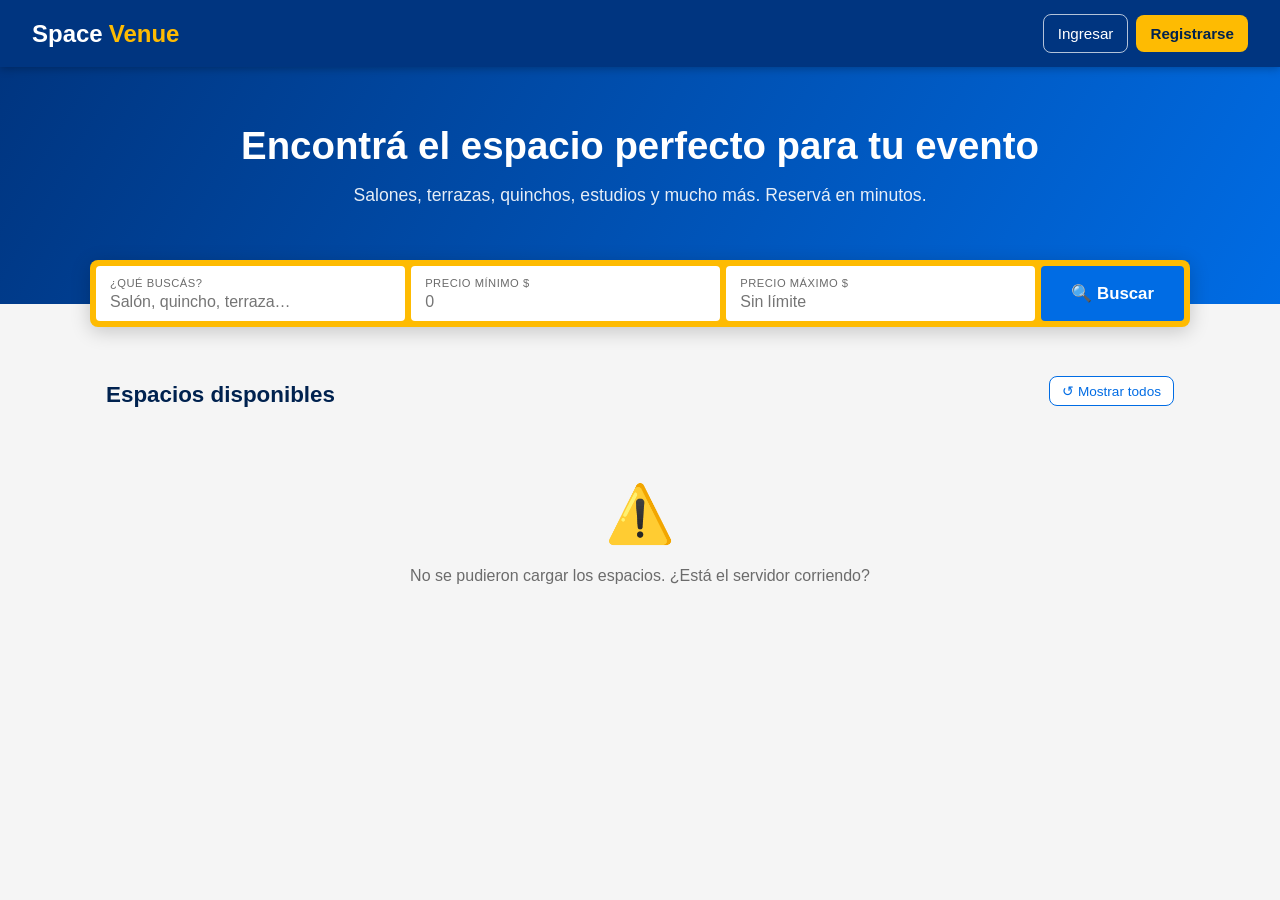
==== frontend/admin-spaces.html @ fc84c60c "front" ====
<!DOCTYPE html>
<html lang="es">
<head>
    <meta charset="UTF-8">
    <meta name="viewport" content="width=device-width, initial-scale=1.0">
    <title>Administración de Espacios | SpaceVenue</title>
    <link rel="stylesheet" href="css/styles.css">
</head>
<body>

<header class="navbar">
    <a href="index.html" class="brand">Space<span>Venue</span></a>
    <nav id="nav-links"></nav>
</header>

<div class="container">
    <div class="flex between align-center" style="margin: 2rem 0;">
        <h1>Administración de Espacios</h1>
        <button class="btn primary" onclick="showCreateModal()">+ Nuevo Espacio</button>
    </div>

    <div id="alert"></div>

    <div class="search-bar">
        <input type="text" id="search-input" placeholder="Buscar por nombre..." onkeyup="filterSpaces()">
        <button class="btn secondary" onclick="loadAllSpaces()">↺ Actualizar</button>
    </div>

    <table class="admin-table">
        <thead>
            <tr>
                <th>ID</th>
                <th>Nombre</th>
                <th>Propietario</th>
                <th>Precio</th>
                <th>Activo</th>
                <th>Acciones</th>
            </tr>
        </thead>
        <tbody id="spaces-table">
            <tr><td colspan="6" class="text-center">Cargando...</td></tr>
        </tbody>
    </table>
</div>

<!-- Modal para crear/editar espacio -->
<div id="space-modal" class="modal-overlay">
    <div class="modal-overlay-content">
        <span class="close" onclick="closeModal()">&times;</span>
        <h2 id="modal-title">Crear Nuevo Espacio</h2>
        
        <form id="space-form" onsubmit="saveSpace(event)">
            <div class="form-group">
                <label>Nombre del Espacio</label>
                <input type="text" id="space-name" required>
            </div>

            <div class="form-group">
                <label>Descripción</label>
                <textarea id="space-desc" required></textarea>
            </div>

            <div class="form-group">
                <label>Precio Base ($)</label>
                <input type="number" id="space-price" min="0" step="100" required>
            </div>

            <div class="form-group">
                <label>Latitud</label>
                <input type="number" id="space-lat" step="0.0001" required>
            </div>

            <div class="form-group">
                <label>Longitud</label>
                <input type="number" id="space-lng" step="0.0001" required>
            </div>

            <div class="form-group">
                <label>Política de Cancelación</label>
                <select id="space-policy" required>
                    <option value="FLEXIBLE">Flexible</option>
                    <option value="MODERATE">Moderada</option>
                    <option value="STRICT">Estricta</option>
                </select>
            </div>

            <div class="form-group">
                <label>Tiempo Buffer (horas)</label>
                <input type="number" id="space-buffer" min="0" step="1" value="0">
            </div>

            <div class="form-group">
                <label>
                    <input type="checkbox" id="space-active" checked>
                    Activo
                </label>
            </div>

            <div class="form-actions">
                <button type="submit" class="btn primary">Guardar</button>
                <button type="button" class="btn secondary" onclick="closeModal()">Cancelar</button>
            </div>
        </form>
    </div>
</div>

<script src="js/api.js"></script>
<script src="js/admin-spaces.js"></script>
</body>
</html>
---- frontend/css/styles.css ----
:root {
    --primary: #003580;
    --primary-dark: #00224f;
    --accent: #febb02;
    --blue-light: #006ce4;
    --bg: #f5f5f5;
    --card: #ffffff;
    --text: #1a1a1a;
    --muted: #6b6b6b;
    --border: #e0e0e0;
    --green: #008009;
    --red: #cc0000;
    --radius: 8px;
}

* { box-sizing: border-box; margin: 0; padding: 0; }

body {
    font-family: "Segoe UI", Roboto, Helvetica, Arial, sans-serif;
    background: var(--bg);
    color: var(--text);
    line-height: 1.4;
}

a { text-decoration: none; color: inherit; }

/* -------------------- NAVBAR -------------------- */
.navbar {
    background: var(--primary);
    color: #fff;
    padding: 14px 32px;
    display: flex;
    align-items: center;
    justify-content: space-between;
    position: sticky;
    top: 0;
    z-index: 100;
    box-shadow: 0 2px 8px rgba(0,0,0,.25);
}
.navbar .brand {
    font-size: 1.5rem;
    font-weight: 700;
    display: flex;
    align-items: center;
    gap: 6px;
}
.navbar .brand span { color: var(--accent); }
.navbar nav { display: flex; gap: 8px; align-items: center; flex-wrap: wrap; }
.navbar nav a, .navbar nav button {
    color: #fff;
    background: transparent;
    border: 1px solid transparent;
    padding: 8px 14px;
    border-radius: var(--radius);
    cursor: pointer;
    font-size: .95rem;
    font-family: inherit;
    transition: background .15s;
}
.navbar nav a:hover, .navbar nav button:hover { background: rgba(255,255,255,.15); }
.navbar .btn-outline { border: 1px solid rgba(255,255,255,.7); }
.navbar .btn-solid {
    background: var(--accent);
    color: var(--primary-dark);
    font-weight: 700;
    border: none;
}
.navbar .btn-solid:hover { background: #e0a800; }

/* -------------------- HERO + BUSCADOR -------------------- */
.hero {
    background: linear-gradient(120deg, var(--primary) 0%, var(--blue-light) 100%);
    color: #fff;
    padding: 52px 32px 96px;
    text-align: center;
}
.hero h1 { font-size: 2.4rem; margin-bottom: 10px; }
.hero p  { font-size: 1.1rem; opacity: .9; }

.search-bar {
    max-width: 1100px;
    margin: -44px auto 0;
    background: var(--accent);
    padding: 6px;
    border-radius: var(--radius);
    display: flex;
    gap: 6px;
    flex-wrap: wrap;
    box-shadow: 0 4px 20px rgba(0,0,0,.2);
}
.search-bar .field {
    flex: 1;
    min-width: 160px;
    background: #fff;
    border-radius: 4px;
    padding: 10px 14px;
    display: flex;
    flex-direction: column;
}
.search-bar .field label { font-size: .7rem; color: var(--muted); text-transform: uppercase; letter-spacing: .5px; margin-bottom: 2px; }
.search-bar .field input { border: none; outline: none; font-size: 1rem; font-family: inherit; }
.search-bar button {
    background: var(--blue-light);
    color: #fff;
    border: none;
    padding: 0 30px;
    border-radius: 4px;
    font-size: 1.05rem;
    font-weight: 700;
    cursor: pointer;
    transition: background .15s;
    font-family: inherit;
    min-height: 52px;
}
.search-bar button:hover { background: #0055b5; }

/* -------------------- LAYOUT -------------------- */
.container { max-width: 1100px; margin: 28px auto; padding: 0 16px; }
.section-title { font-size: 1.4rem; margin: 24px 0 16px; color: var(--primary-dark); }

/* -------------------- GRID DE CARDS -------------------- */
.grid {
    display: grid;
    grid-template-columns: repeat(auto-fill, minmax(285px, 1fr));
    gap: 20px;
}
.card {
    background: var(--card);
    border: 1px solid var(--border);
    border-radius: var(--radius);
    overflow: hidden;
    display: flex;
    flex-direction: column;
    transition: box-shadow .2s, transform .2s;
    cursor: pointer;
}
.card:hover { box-shadow: 0 6px 24px rgba(0,0,0,.13); transform: translateY(-3px); }
.card .thumb {
    height: 185px;
    background: #d9e2ec center/cover no-repeat;
    display: flex;
    align-items: center;
    justify-content: center;
    color: var(--primary);
    font-size: 3rem;
}
.card .body { padding: 14px; flex: 1; display: flex; flex-direction: column; }
.card .body h3 { font-size: 1.05rem; margin-bottom: 4px; color: var(--blue-light); }
.card .body .loc { font-size: .82rem; color: var(--muted); margin-bottom: 8px; }
.card .body .desc { font-size: .9rem; flex: 1; color: var(--text); }
.card .body .footer { display: flex; justify-content: space-between; align-items: center; margin-top: 12px; }
.card .price { font-size: 1.2rem; font-weight: 700; }
.card .price small { font-size: .72rem; color: var(--muted); font-weight: 400; }

/* -------------------- BADGES -------------------- */
.badge {
    display: inline-block;
    background: var(--primary);
    color: #fff;
    padding: 3px 9px;
    border-radius: 4px;
    font-size: .8rem;
    font-weight: 600;
}
.badge.green  { background: var(--green); }
.badge.gray   { background: var(--muted); }
.badge.yellow { background: var(--accent); color: var(--primary-dark); }
.badge.red    { background: var(--red); }

/* -------------------- BOTONES -------------------- */
.btn {
    display: inline-block;
    background: var(--blue-light);
    color: #fff;
    border: none;
    padding: 10px 18px;
    border-radius: var(--radius);
    font-size: .95rem;
    cursor: pointer;
    text-align: center;
    font-family: inherit;
    font-weight: 500;
    transition: background .15s, opacity .15s;
    white-space: nowrap;
}
.btn:hover    { background: #0055b5; }
.btn.secondary{ background: #fff; color: var(--blue-light); border: 1px solid var(--blue-light); }
.btn.secondary:hover { background: #eef4ff; }
.btn.danger   { background: var(--red); }
.btn.danger:hover { background: #a50000; }
.btn.success  { background: var(--green); }
.btn.success:hover { background: #005f07; }
.btn.small    { padding: 6px 12px; font-size: .85rem; }
.btn:disabled { opacity: .5; cursor: not-allowed; }

/* -------------------- FORMULARIOS -------------------- */
.form-card {
    background: var(--card);
    border-radius: var(--radius);
    border: 1px solid var(--border);
    padding: 32px 28px;
    max-width: 460px;
    margin: 44px auto;
    box-shadow: 0 2px 12px rgba(0,0,0,.07);
}
.form-card h2 { margin-bottom: 20px; color: var(--primary); }
.form-group { margin-bottom: 16px; }
.form-group label { display: block; font-size: .85rem; margin-bottom: 5px; font-weight: 600; color: var(--text); }
.form-group input,
.form-group textarea,
.form-group select {
    width: 100%;
    padding: 10px 12px;
    border: 1px solid var(--border);
    border-radius: var(--radius);
    font-size: 1rem;
    font-family: inherit;
    transition: border-color .15s;
}
.form-group input:focus,
.form-group textarea:focus,
.form-group select:focus {
    outline: 2px solid var(--blue-light);
    border-color: transparent;
}
.tabs { display: flex; margin-bottom: 20px; border-bottom: 2px solid var(--border); }
.tabs button {
    flex: 1;
    background: none;
    border: none;
    padding: 12px;
    cursor: pointer;
    font-size: 1rem;
    color: var(--muted);
    font-family: inherit;
    border-bottom: 3px solid transparent;
    margin-bottom: -2px;
    transition: color .15s;
}
.tabs button.active { color: var(--primary); border-bottom-color: var(--primary); font-weight: 700; }

/* -------------------- DETALLE DE ESPACIO -------------------- */
.detail-header {
    background: var(--card);
    border-radius: var(--radius);
    padding: 24px;
    border: 1px solid var(--border);
    margin-bottom: 20px;
}
.detail-grid { display: grid; grid-template-columns: 2fr 1fr; gap: 24px; align-items: start; }
@media (max-width: 760px) { .detail-grid { grid-template-columns: 1fr; } }
.gallery {
    display: grid;
    grid-template-columns: repeat(3, 1fr);
    gap: 8px;
    margin: 16px 0;
}
.gallery img, .gallery .ph {
    width: 100%;
    height: 145px;
    object-fit: cover;
    border-radius: 6px;
    background: #d9e2ec;
    display: flex;
    align-items: center;
    justify-content: center;
    color: var(--primary);
    font-size: 2rem;
}
.service-row {
    display: flex;
    align-items: center;
    gap: 10px;
    padding: 10px 0;
    border-bottom: 1px solid var(--border);
}
.service-row label { flex: 1; cursor: pointer; }
.booking-box {
    background: var(--card);
    border: 1px solid var(--border);
    border-radius: var(--radius);
    padding: 22px;
    position: sticky;
    top: 80px;
    box-shadow: 0 2px 10px rgba(0,0,0,.07);
}
.booking-box .price { font-size: 1.6rem; font-weight: 700; color: var(--primary-dark); margin-bottom: 16px; }
.booking-box .price small { font-size: .8rem; font-weight: 400; color: var(--muted); }

/* -------------------- TABLAS -------------------- */
.table-wrap { overflow-x: auto; border-radius: var(--radius); border: 1px solid var(--border); }
table { width: 100%; border-collapse: collapse; background: var(--card); }
th, td { padding: 12px 14px; text-align: left; border-bottom: 1px solid var(--border); font-size: .9rem; }
th { background: var(--primary); color: #fff; font-weight: 600; }
tr:last-child td { border-bottom: none; }
tr:hover td { background: #f0f6ff; }

/* -------------------- UTILIDADES -------------------- */
.flex { display: flex; gap: 12px; align-items: center; }
.flex-wrap { flex-wrap: wrap; }
.between { justify-content: space-between; }
.mt  { margin-top: 16px; }
.mb  { margin-bottom: 16px; }
.muted { color: var(--muted); font-size: .9rem; }
.alert {
    padding: 12px 16px;
    border-radius: var(--radius);
    margin-bottom: 16px;
    font-size: .9rem;
    border-left: 4px solid;
}
.alert.error   { background: #ffe5e5; color: #8b0000; border-color: var(--red); }
.alert.success { background: #e5ffe9; color: #005007; border-color: var(--green); }
.hidden { display: none !important; }
.stars { color: var(--accent); letter-spacing: 2px; font-size: 1rem; }

/* -------------------- MODAL -------------------- */
.modal-bg {
    position: fixed;
    inset: 0;
    background: rgba(0,0,0,.55);
    display: flex;
    align-items: center;
    justify-content: center;
    z-index: 200;
    padding: 16px;
}
.modal {
    background: #fff;
    border-radius: var(--radius);
    padding: 28px;
    max-width: 540px;
    width: 100%;
    max-height: 90vh;
    overflow: auto;
    box-shadow: 0 8px 32px rgba(0,0,0,.2);
}
.modal h2 { color: var(--primary); margin-bottom: 20px; }

/* -------------------- COMENTARIOS -------------------- */
.comment { border-bottom: 1px solid var(--border); padding: 14px 0; }
.comment:last-child { border-bottom: none; }

/* -------------------- SPINNER -------------------- */
.spinner {
    display: inline-block;
    width: 28px; height: 28px;
    border: 3px solid var(--border);
    border-top-color: var(--blue-light);
    border-radius: 50%;
    animation: spin .7s linear infinite;
    margin: 24px auto;
}
@keyframes spin { to { transform: rotate(360deg); } }
.loading { display: flex; justify-content: center; padding: 32px; }

/* -------------------- EMPTY STATE -------------------- */
.empty-state {
    text-align: center;
    padding: 48px 24px;
    color: var(--muted);
}
.empty-state .icon { font-size: 3.5rem; display: block; margin-bottom: 12px; }

/* -------------------- STATUS PILLS -------------------- */
.status-TENTATIVE  { background: #fff3cd; color: #856404; border: 1px solid #ffdf7e; border-radius: 4px; padding: 3px 8px; font-size: .8rem; font-weight: 600; }
.status-CONFIRMED  { background: #d1e7dd; color: #0a3622; border: 1px solid #a3cfbb; border-radius: 4px; padding: 3px 8px; font-size: .8rem; font-weight: 600; }
.status-CANCELLED  { background: #f8d7da; color: #58151c; border: 1px solid #f1aeb5; border-radius: 4px; padding: 3px 8px; font-size: .8rem; font-weight: 600; }
.status-REJECTED   { background: #e2e3e5; color: #41464b; border: 1px solid #c4c8cb; border-radius: 4px; padding: 3px 8px; font-size: .8rem; font-weight: 600; }
.status-COMPLETED  { background: #cfe2ff; color: #084298; border: 1px solid #9ec5fe; border-radius: 4px; padding: 3px 8px; font-size: .8rem; font-weight: 600; }

/* -------------------- NOTIFICACIONES -------------------- */
.notifications-container {
    max-width: 800px;
    margin: 0 auto;
}
.notification-item {
    background: #fff;
    border: 1px solid var(--border);
    border-radius: var(--radius);
    padding: 16px;
    margin-bottom: 12px;
    cursor: pointer;
    transition: all .2s;
    border-left: 4px solid var(--blue-light);
}
.notification-item.unseen {
    background: #f0f7ff;
    border-left-color: var(--accent);
    font-weight: 500;
}
.notification-item:hover {
    box-shadow: 0 2px 8px rgba(0,0,0,.1);
    transform: translateY(-2px);
}
.notification-header {
    display: flex;
    justify-content: space-between;
    align-items: center;
    margin-bottom: 8px;
}
.notification-type {
    background: var(--accent);
    color: var(--primary-dark);
    padding: 4px 8px;
    border-radius: 4px;
    font-size: .75rem;
    font-weight: 600;
}
.notification-time {
    font-size: .8rem;
    color: var(--muted);
}
.notification-message {
    margin: 8px 0;
    color: var(--text);
}
.notification-detail {
    display: block;
    color: var(--muted);
    margin-top: 8px;
}

/* -------------------- ADMIN TABLES -------------------- */
.admin-table {
    width: 100%;
    border-collapse: collapse;
    background: #fff;
    border-radius: var(--radius);
    overflow: hidden;
    box-shadow: 0 1px 3px rgba(0,0,0,.1);
}
.admin-table thead {
    background: var(--primary);
    color: #fff;
}
.admin-table th {
    padding: 14px;
    text-align: left;
    font-weight: 600;
    border-bottom: 2px solid var(--border);
}
.admin-table td {
    padding: 14px;
    border-bottom: 1px solid var(--border);
}
.admin-table tbody tr:hover {
    background: #f9f9f9;
}
.admin-table .badge {
    display: inline-block;
    padding: 4px 8px;
    border-radius: 4px;
    font-size: .75rem;
    font-weight: 600;
}
.admin-table .badge.success {
    background: #d1e7dd;
    color: #0a3622;
}
.admin-table .badge.danger {
    background: #f8d7da;
    color: #58151c;
}
.admin-table .text-center {
    text-align: center;
}

/* -------------------- FORMS -------------------- */
.form-group {
    margin-bottom: 16px;
}
.form-group label {
    display: block;
    margin-bottom: 6px;
    font-weight: 600;
    color: var(--text);
}
.form-group input,
.form-group textarea,
.form-group select {
    width: 100%;
    padding: 10px 12px;
    border: 1px solid var(--border);
    border-radius: var(--radius);
    font-family: inherit;
    font-size: 1rem;
    transition: border .2s;
}
.form-group input:focus,
.form-group textarea:focus,
.form-group select:focus {
    outline: none;
    border-color: var(--blue-light);
    box-shadow: 0 0 0 3px rgba(0, 108, 228, .1);
}
.form-group textarea {
    resize: vertical;
    min-height: 100px;
}
.form-actions {
    display: flex;
    gap: 10px;
    justify-content: flex-end;
    margin-top: 24px;
    padding-top: 24px;
    border-top: 1px solid var(--border);
}

/* -------------------- MODAL OVERLAY -------------------- */
.modal-overlay {
    position: fixed;
    inset: 0;
    background: rgba(0,0,0,.6);
    display: none;
    align-items: center;
    justify-content: center;
    z-index: 300;
    padding: 20px;
    overflow-y: auto;
}
.modal-overlay.show {
    display: flex;
}
.modal-overlay-content {
    background: #fff;
    border-radius: var(--radius);
    padding: 28px;
    max-width: 600px;
    width: 100%;
    box-shadow: 0 10px 40px rgba(0,0,0,.3);
    position: relative;
    max-height: 90vh;
    overflow-y: auto;
}
.modal-overlay-content h2 {
    margin-bottom: 20px;
    color: var(--primary);
}
.close {
    position: absolute;
    top: 14px;
    right: 14px;
    font-size: 28px;
    font-weight: 300;
    cursor: pointer;
    color: var(--muted);
    transition: color .2s;
}
.close:hover {
    color: var(--text);
}

/* -------------------- UTILITIES -------------------- */
.align-center {
    align-items: center;
}
.badge {
    display: inline-block;
    padding: 6px 10px;
    background: var(--blue-light);
    color: #fff;
    border-radius: 4px;
    font-size: .75rem;
    font-weight: 600;
}
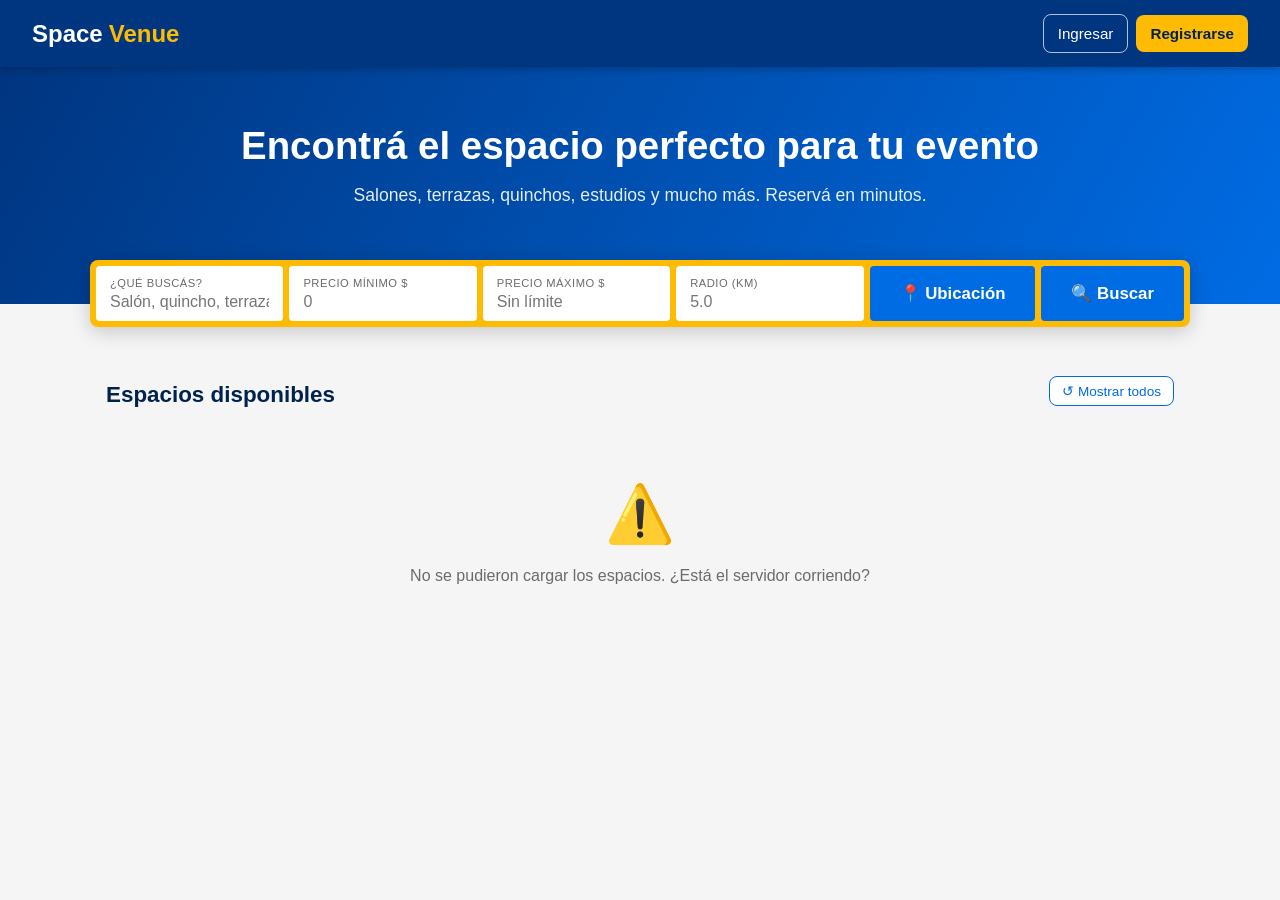
==== commit a16df3e3: "Implementacion de sift delete en espacios. Simplificacion de la pestaña de espacios del admin para s" ====
--- a/frontend/admin-spaces.html
+++ b/frontend/admin-spaces.html
@@ -14,97 +14,31 @@
 </header>
 
 <div class="container">
-    <div class="flex between align-center" style="margin: 2rem 0;">
+    <div style="margin: 2rem 0;">
         <h1>Administración de Espacios</h1>
-        <button class="btn primary" onclick="showCreateModal()">+ Nuevo Espacio</button>
     </div>
 
     <div id="alert"></div>
 
-    <div class="search-bar">
-        <input type="text" id="search-input" placeholder="Buscar por nombre..." onkeyup="filterSpaces()">
-        <button class="btn secondary" onclick="loadAllSpaces()">↺ Actualizar</button>
-    </div>
-
     <table class="admin-table">
         <thead>
-            <tr>
-                <th>ID</th>
-                <th>Nombre</th>
-                <th>Propietario</th>
-                <th>Precio</th>
-                <th>Activo</th>
-                <th>Acciones</th>
-            </tr>
+        <tr>
+            <th>ID</th>
+            <th>Nombre</th>
+            <th>Propietario</th>
+            <th>Precio</th>
+            <th>Activo</th>
+            <th>Acciones</th>
+        </tr>
         </thead>
         <tbody id="spaces-table">
-            <tr><td colspan="6" class="text-center">Cargando...</td></tr>
+        <tr><td colspan="6" class="text-center">Cargando...</td></tr>
         </tbody>
     </table>
 </div>
 
-<!-- Modal para crear/editar espacio -->
-<div id="space-modal" class="modal-overlay">
-    <div class="modal-overlay-content">
-        <span class="close" onclick="closeModal()">&times;</span>
-        <h2 id="modal-title">Crear Nuevo Espacio</h2>
-        
-        <form id="space-form" onsubmit="saveSpace(event)">
-            <div class="form-group">
-                <label>Nombre del Espacio</label>
-                <input type="text" id="space-name" required>
-            </div>
-
-            <div class="form-group">
-                <label>Descripción</label>
-                <textarea id="space-desc" required></textarea>
-            </div>
-
-            <div class="form-group">
-                <label>Precio Base ($)</label>
-                <input type="number" id="space-price" min="0" step="100" required>
-            </div>
-
-            <div class="form-group">
-                <label>Latitud</label>
-                <input type="number" id="space-lat" step="0.0001" required>
-            </div>
-
-            <div class="form-group">
-                <label>Longitud</label>
-                <input type="number" id="space-lng" step="0.0001" required>
-            </div>
-
-            <div class="form-group">
-                <label>Política de Cancelación</label>
-                <select id="space-policy" required>
-                    <option value="FLEXIBLE">Flexible</option>
-                    <option value="MODERATE">Moderada</option>
-                    <option value="STRICT">Estricta</option>
-                </select>
-            </div>
-
-            <div class="form-group">
-                <label>Tiempo Buffer (horas)</label>
-                <input type="number" id="space-buffer" min="0" step="1" value="0">
-            </div>
-
-            <div class="form-group">
-                <label>
-                    <input type="checkbox" id="space-active" checked>
-                    Activo
-                </label>
-            </div>
-
-            <div class="form-actions">
-                <button type="submit" class="btn primary">Guardar</button>
-                <button type="button" class="btn secondary" onclick="closeModal()">Cancelar</button>
-            </div>
-        </form>
-    </div>
-</div>
-
 <script src="js/api.js"></script>
+<script src="js/index.js"></script>
 <script src="js/admin-spaces.js"></script>
 </body>
 </html>
--- a/frontend/css/styles.css
+++ b/frontend/css/styles.css
@@ -551,6 +551,9 @@
     color: var(--text);
 }
 
+
+
+
 /* -------------------- UTILITIES -------------------- */
 .align-center {
     align-items: center;
